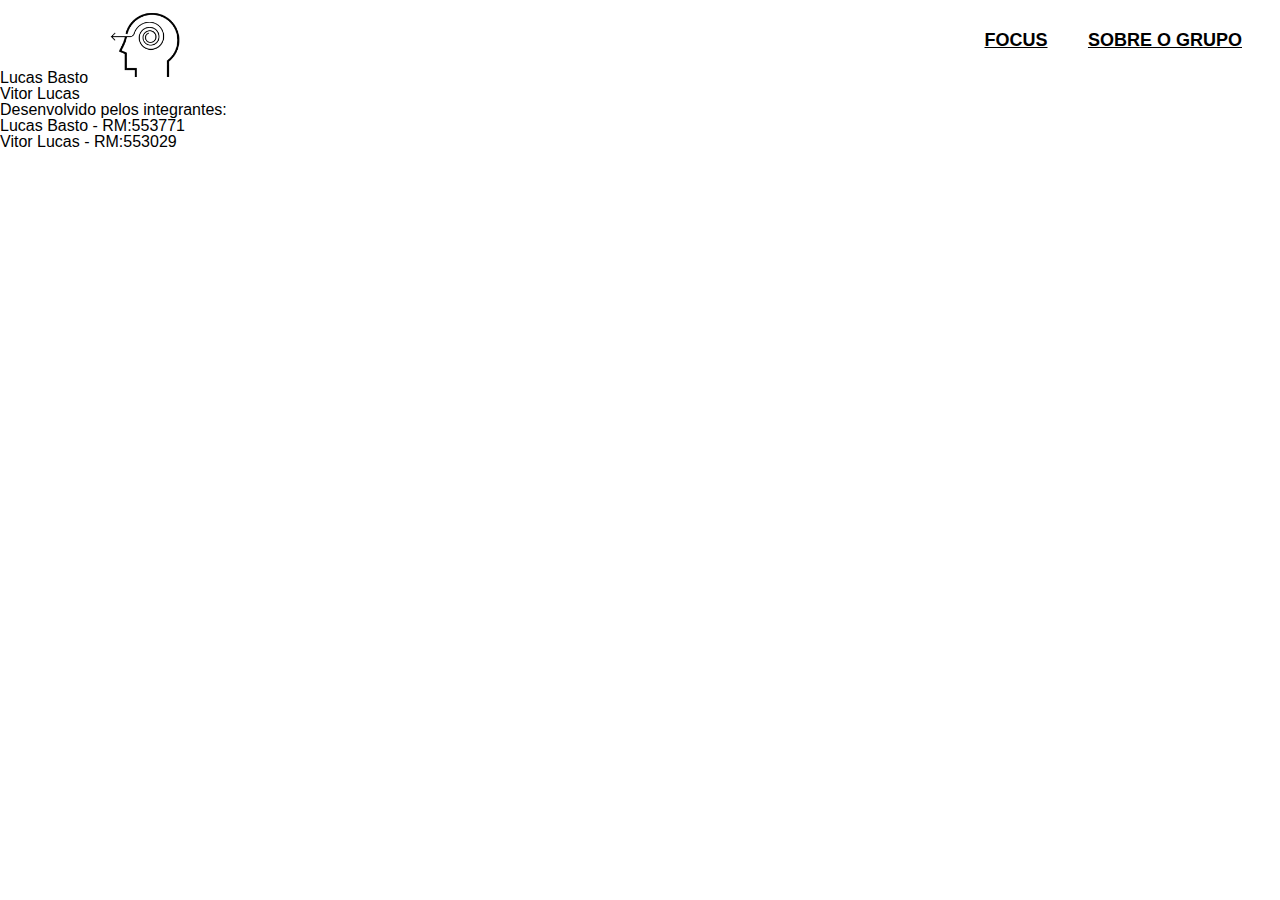
==== src/grupo.html @ b71f888f "desenvolvimento do pomodoro 80% concluído. Começo das outras sections" ====
<!DOCTYPE html>
<html lang="en">
<head>
    <meta charset="UTF-8">
    <meta name="viewport" content="width=device-width, initial-scale=1.0">
    <title>GlobalS - grupo</title>

    <link rel="stylesheet" href="https://fonts.googleapis.com/css2?family=Material+Symbols+Outlined:opsz,wght,FILL,GRAD@24,400,0,0" />
    <link rel="stylesheet" href="style.css">

</head>
<body>
    <header>
        <nav>
            <label class="logo">
                <a href="index.html">
                    <img src="icon/icon-site.png" alt="logo da FOCUS" class="logo-img">
                </a>
        </label>
            <ul>
                <li><a href="#focus_pomodoro" class="nav-iten">FOCUS</a></li>
                <li><a href="src/grupo.html" target="_blank" class="nav-iten">Sobre o grupo</a></li>
            </ul>
        </nav>
    </header>
    <main>
        <section>
            <div class="gp-list">
                <ul>
                    <li>Lucas Basto</li>
                    <li>Vitor Lucas</li>
                </ul>
            </div> <!--gp-list-->
            <div class="gp-list_img">

            </div>
        </section>
    </main>
    <footer> Desenvolvido pelos integrantes: <br>
                Lucas Basto - RM:553771<br>
                Vitor Lucas - RM:553029 
                </footer>
</body>
</html>
---- src/style.css ----
@import url(reset.css);
@import url(header.css);

:root{
    --transition-lead: all 0.3s ease-in-out;
    --border-radius: 14px;
}

body{
    font-family: Arial, Helvetica, sans-serif;
    /*display: flex;
    justify-content: center;
    align-items: center;*/
    height: 100%;
    box-sizing: border-box;
}

.hero{
    display: flex;
    justify-content: center;
    align-items: center;
    
}

div #bg-hero img{

    background-repeat: no-repeat;
    background-size: cover;
    background-position: center;

    
    width: 100%;
    height: 90%;

    position: absolute;
    transition: all 0.3s ease-in-out;
}
/* Pomodoro-div*/

#pomodoro{

    border-radius: 14px;
    position: relative;

    width: 100%;
    max-width: 350px;
    height: 485px;
    

    margin: 0 auto;
    padding: 25px 30px 25px 30px;
    top: 45vh;

    background: rgba(255, 255, 255, 0.29);
    box-shadow: 0 4px 30px rgba(0, 0, 0, 0.1);
    backdrop-filter: blur(6.5px);
    -webkit-backdrop-filter: blur(6.5px);
    border: 1px solid rgba(255, 255, 255, 0.64);
}

/*** Overlay-div ***/

#i-pomodoro-overlay{

    background: #fff;
    width: 100%;
    height: 100%;
    position: absolute;
    left: 0;
    top: 0;

    border-radius: 14px;
    z-index: 1;
    display: flex;
    align-items: center;
    justify-content: center;
    transition: all 0.3s ease-in-out;
}

body.page-loaded #i-pomodoro-overlay{
    opacity: 0;
    visibility: hidden;
}

#i-pomodoro-overlay img{
    width: 28px;
    height: 28px;
}

/*** Generic button + toggle button ***/

.btn-icon{
    border-radius: 14px;
    position: absolute;
    right: 0;
    width: 24px;
    display: flex;
    justify-content: center;
    padding-top: 10px;
    cursor: pointer;
    transition: all 0.3s ease-in-out;

}

#btn-iConfig{
    color: black;
    position: relative;
    top: -15px;
    right: 20px;
    height: 50px;
    font-size: 20px;
}

    /* Progress*/

#i-timer-progress{
    display: flex;
    justify-content: center;
    margin-bottom: 40px;
}
    .svg-icon-Circle{
        width: 250px;
        height: 250px;
    }
        .circle-background{
            stroke: white;
            stroke-width: 7;
            fill: none;
        }

        .circle-progress{
            stroke: red;
            stroke-width: 7;
            stroke-linecap: round;
            stroke-dasharray: 283;
            fill: none;
            transform-origin: 50% 50%;
            transform: rotate(-90deg);
        }

        #i-timer-time{
            fill: #5c5c5c;
        }

            #i-timer-pause,
            #i-timer-rest {
                opacity: 0;
                transition: var(--transition-lead);
                fill: #5c5c5c;
                
            }

body.settings-active #i-timer-settings {
    opacity: 1;
    visibility: visible;
}

body.settings-active #i-timer-sessions,
body.settings-active #i-timer-buttons {
    opacity: 0;
    visibility: hidden;
}

/* Timer-sessions-div*/

#i-timer-sessions{
    border-radius: 50px;
    background-color: #fff;
    display: flex;
    color: #5c5c5cb8;
    align-items: center;
    transition: var(--transition-lead);
}

    #i-timer-sessions p{
        padding: 15px;
        font-size: 12px;
}

    #timer-completed-label{
        width: 90%;
        text-align: center;
    }

    p#timer-completed-sessions{
        font-weight: bold;
        color: #222;
        font-size: 20px;
        }

/*Functions no CSS*/

#i-timer-functions{
    border: 1px solid red;
    position: relative;
    height: 90px;
}

    /*Configurações*/
    #i-timer-settings{
        opacity: 0;
        transition: var(--transition-lead);
        visibility: hidden;
       
        
    }

        #i-close-settings{
            top: -45px;
            height: 88px;
            background: #d85e3a;
            color: #f7ddd7;
        }

        #i-close-settings:hover{
            color: black;
        }

        #element-timer-form{
            border-radius: 20px;
            position: absolute;
            bottom: 10;
            left: 0;
            width: auto;
           
            background: #d85e3a;
            padding: 15px;
            z-index: 1;
        }

            .element-timer-line{
                display: flex;
            }
            .element-timer-line:last-child{
                margin-top: 20px;
            }

            .element-timer-line label{
                width: 50%;
                color: #5c5c5c;
                padding: 10px 0 10px 0;
            }

            .element-timer-line input{
                width: 20%;
                color: #5c5c5c;
                background: #fff;
                margin-left:  -2px;
                border-radius: 10px;
                border: 0 none;
                text-align: center;
            }

            #element-timer-form input::-webkit-inner-spin-button,
            #element-timer-form input::-webkit-outer-spin-button{
                -webkit-appearance: none;
            }

            #element-timer-form input[type=number] {
                -moz-appearance: textfield;
            }

    /*Play e Pausa - Buttons*/

    #i-timer-buttons{
        width: 100%;
        height: 100%;
        display: flex;
        align-items: center;
        justify-content: center;
        position: relative;
        transition: var(--transition-lead);
    }

    #i-timer-buttons button{
        background-color: red;
        position: absolute;
        border: 0px none;
        cursor: pointer;
        width: 60px;
        height: 60px;
        display: block;
        font-size: 30px;
        color: #fff;
        border-radius: 100px;

    }
    
    body.timer-runnig #start-btn{

        opacity: 0;
        visibility: hidden;
    }
    body.timer-paused #start-btn{

        opacity: 0;
        visibility: visible;
    }

    /*Timer inner text*/

    body.timer-paused:not(.rest-mode){

    }


    /* Section - About */

    .sectionPomodoro{
        background-color: #222;
        color: #fff;
        position: relative;
        font-size: 18px;
        width: 100%;
        height: 45%;
        z-index: 2;
    }

    .linksArtigos ul{
        list-style: none;
        font-style: none;
        display: flex;
        flex-direction: column;
        align-items: center;
        justify-content: start;
    }

    .abt-Pomodoro{
        display: flex;
        align-items: center;
        justify-content: center;
        position: relative;
        margin: 20px;
        padding: 10px;
        
    }


    .abt-Pomodoro__intro:nth-child(2){
        font-size: 1.2em;
        font-style: italic;
    }

    .abt-Pomodoro__intro span{
        position: relative;
        font-style: normal;
        top:5px;
        font-size: 0.70em
    }

    .abt-Pomodoro__text{
        position: relative;
        display: flex;
        text-align: center;
        justify-content: center;
        flex-direction: column;
        font-size: .95em;

        width: 100%;
        max-width: 85%;

        bottom: 10px;
        padding: 10px;
        gap: 4px;
        text-align: justify;
        left: 20px;
        line-break: auto;
    }
    .abt-txt:nth-child(1){
        position: relative;
        font-size: 18px;
        margin-bottom: 10px;
        text-align:start;
        
        
    }
    .abt-txt:nth-child(2){
        
        position: relative;
        font-size: 17px;
        font-weight: 300;
        text-wrap: wrap;
        margin-right: 10px;
        line-height: 25px;
    }
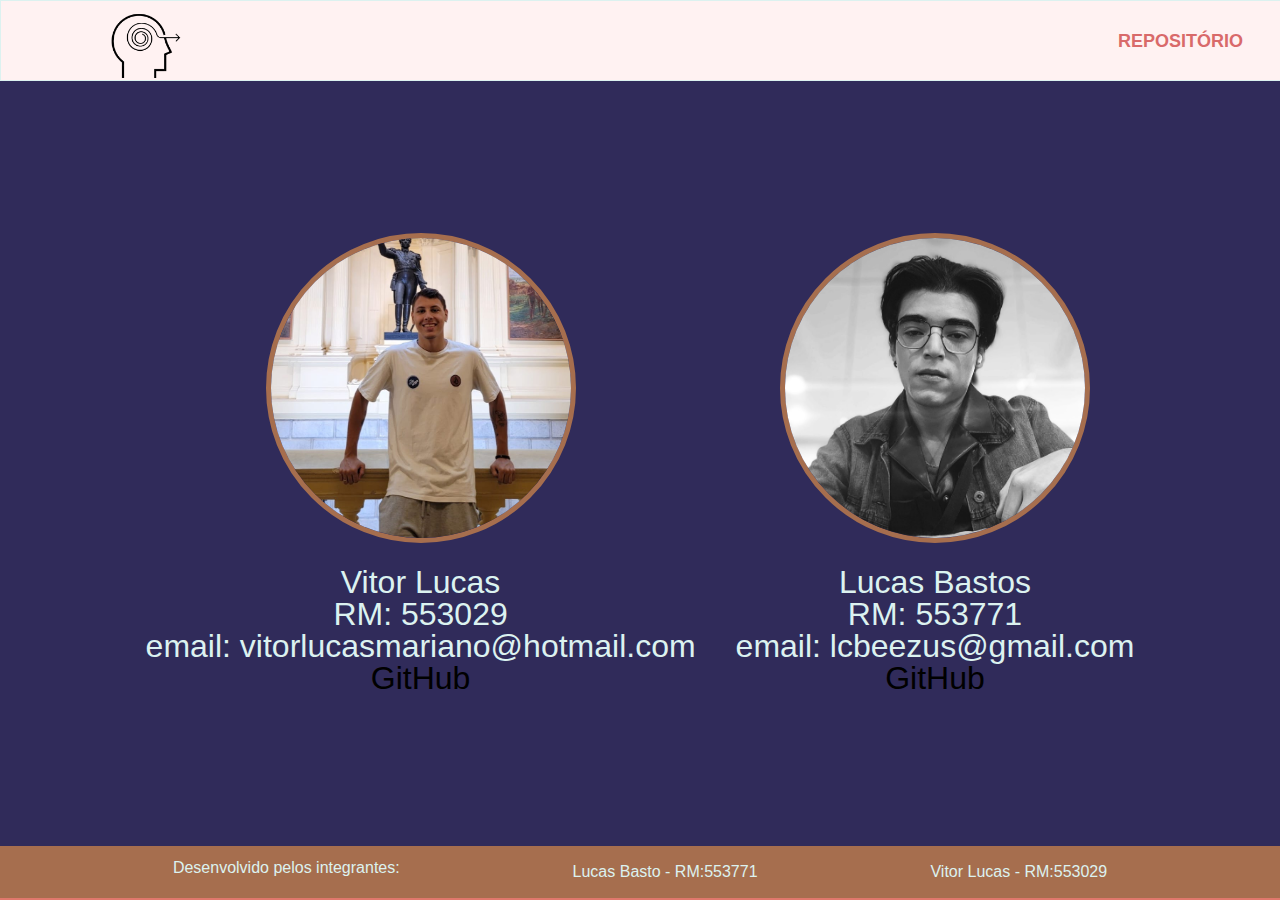
==== commit b30df498: "Finalização do projeto para GlobalS." ====
--- a/src/grupo.html
+++ b/src/grupo.html
@@ -13,32 +13,42 @@
     <header>
         <nav>
             <label class="logo">
-                <a href="index.html">
+                <a href="/index.html" target="_self">
                     <img src="icon/icon-site.png" alt="logo da FOCUS" class="logo-img">
                 </a>
         </label>
             <ul>
-                <li><a href="#focus_pomodoro" class="nav-iten">FOCUS</a></li>
-                <li><a href="src/grupo.html" target="_blank" class="nav-iten">Sobre o grupo</a></li>
+                <li><a href="https://github.com/luccabasto/Pomodoro.git" target="_blank" class="nav-iten">Repositório</a></li>
             </ul>
         </nav>
     </header>
     <main>
-        <section>
-            <div class="gp-list">
-                <ul>
-                    <li>Lucas Basto</li>
-                    <li>Vitor Lucas</li>
-                </ul>
-            </div> <!--gp-list-->
-            <div class="gp-list_img">
-
+        <section id="grupo-page">
+            <div class="profile">
+                <img src="img/Vitor.jpeg" alt="foto vitor">
+                <p>Vitor Lucas<br>
+                    RM: 553029<br>
+                    email: vitorlucasmariano@hotmail.com</p>
+                <p><a href="https://github.com/usuario1" target="_blank">GitHub</a></p>
             </div>
+        
+            <div class="profile">
+                <img src="img/lucca.jpeg" alt="foto Lucca">
+                <p>Lucas Bastos<br>
+                    RM: 553771<br>
+                    email: lcbeezus@gmail.com</p>
+                <p><a href="https://github.com/luccabasto" target="_blank">GitHub</a></p>
+            </div>
+        
         </section>
     </main>
-    <footer> Desenvolvido pelos integrantes: <br>
-                Lucas Basto - RM:553771<br>
-                Vitor Lucas - RM:553029 
-                </footer>
+    <footer>
+        
+        <div class="footer-info-gp">
+            <p class="footer-intro">Desenvolvido pelos integrantes:</p>
+            <p class="footer-names">Lucas Basto - RM:553771</p>
+            <p class="footer-names">Vitor Lucas - RM:553029 </p>
+        </div> <!--footer-info-->
+     </footer>
 </body>
 </html>--- a/src/style.css
+++ b/src/style.css
@@ -1,9 +1,16 @@
 @import url(reset.css);
 @import url(header.css);
+@import url(sectionPomodoro.css);
+@import url(pomodoro-function.css);
+@import url(grupo.css);
+@import url(footer.css);
+
 
 :root{
     --transition-lead: all 0.3s ease-in-out;
     --border-radius: 14px;
+
+    --bg-color: #E0786C;
 }
 
 body{
@@ -13,376 +20,10 @@
     align-items: center;*/
     height: 100%;
     box-sizing: border-box;
-}
-
-.hero{
-    display: flex;
-    justify-content: center;
-    align-items: center;
+    background-color: var(--bg-color);
+    color: #DCF2F0;
+    border-radius: 4px;
+    overflow-x: hidden;
     
 }
 
-div #bg-hero img{
-
-    background-repeat: no-repeat;
-    background-size: cover;
-    background-position: center;
-
-    
-    width: 100%;
-    height: 90%;
-
-    position: absolute;
-    transition: all 0.3s ease-in-out;
-}
-/* Pomodoro-div*/
-
-#pomodoro{
-
-    border-radius: 14px;
-    position: relative;
-
-    width: 100%;
-    max-width: 350px;
-    height: 485px;
-    
-
-    margin: 0 auto;
-    padding: 25px 30px 25px 30px;
-    top: 45vh;
-
-    background: rgba(255, 255, 255, 0.29);
-    box-shadow: 0 4px 30px rgba(0, 0, 0, 0.1);
-    backdrop-filter: blur(6.5px);
-    -webkit-backdrop-filter: blur(6.5px);
-    border: 1px solid rgba(255, 255, 255, 0.64);
-}
-
-/*** Overlay-div ***/
-
-#i-pomodoro-overlay{
-
-    background: #fff;
-    width: 100%;
-    height: 100%;
-    position: absolute;
-    left: 0;
-    top: 0;
-
-    border-radius: 14px;
-    z-index: 1;
-    display: flex;
-    align-items: center;
-    justify-content: center;
-    transition: all 0.3s ease-in-out;
-}
-
-body.page-loaded #i-pomodoro-overlay{
-    opacity: 0;
-    visibility: hidden;
-}
-
-#i-pomodoro-overlay img{
-    width: 28px;
-    height: 28px;
-}
-
-/*** Generic button + toggle button ***/
-
-.btn-icon{
-    border-radius: 14px;
-    position: absolute;
-    right: 0;
-    width: 24px;
-    display: flex;
-    justify-content: center;
-    padding-top: 10px;
-    cursor: pointer;
-    transition: all 0.3s ease-in-out;
-
-}
-
-#btn-iConfig{
-    color: black;
-    position: relative;
-    top: -15px;
-    right: 20px;
-    height: 50px;
-    font-size: 20px;
-}
-
-    /* Progress*/
-
-#i-timer-progress{
-    display: flex;
-    justify-content: center;
-    margin-bottom: 40px;
-}
-    .svg-icon-Circle{
-        width: 250px;
-        height: 250px;
-    }
-        .circle-background{
-            stroke: white;
-            stroke-width: 7;
-            fill: none;
-        }
-
-        .circle-progress{
-            stroke: red;
-            stroke-width: 7;
-            stroke-linecap: round;
-            stroke-dasharray: 283;
-            fill: none;
-            transform-origin: 50% 50%;
-            transform: rotate(-90deg);
-        }
-
-        #i-timer-time{
-            fill: #5c5c5c;
-        }
-
-            #i-timer-pause,
-            #i-timer-rest {
-                opacity: 0;
-                transition: var(--transition-lead);
-                fill: #5c5c5c;
-                
-            }
-
-body.settings-active #i-timer-settings {
-    opacity: 1;
-    visibility: visible;
-}
-
-body.settings-active #i-timer-sessions,
-body.settings-active #i-timer-buttons {
-    opacity: 0;
-    visibility: hidden;
-}
-
-/* Timer-sessions-div*/
-
-#i-timer-sessions{
-    border-radius: 50px;
-    background-color: #fff;
-    display: flex;
-    color: #5c5c5cb8;
-    align-items: center;
-    transition: var(--transition-lead);
-}
-
-    #i-timer-sessions p{
-        padding: 15px;
-        font-size: 12px;
-}
-
-    #timer-completed-label{
-        width: 90%;
-        text-align: center;
-    }
-
-    p#timer-completed-sessions{
-        font-weight: bold;
-        color: #222;
-        font-size: 20px;
-        }
-
-/*Functions no CSS*/
-
-#i-timer-functions{
-    border: 1px solid red;
-    position: relative;
-    height: 90px;
-}
-
-    /*Configurações*/
-    #i-timer-settings{
-        opacity: 0;
-        transition: var(--transition-lead);
-        visibility: hidden;
-       
-        
-    }
-
-        #i-close-settings{
-            top: -45px;
-            height: 88px;
-            background: #d85e3a;
-            color: #f7ddd7;
-        }
-
-        #i-close-settings:hover{
-            color: black;
-        }
-
-        #element-timer-form{
-            border-radius: 20px;
-            position: absolute;
-            bottom: 10;
-            left: 0;
-            width: auto;
-           
-            background: #d85e3a;
-            padding: 15px;
-            z-index: 1;
-        }
-
-            .element-timer-line{
-                display: flex;
-            }
-            .element-timer-line:last-child{
-                margin-top: 20px;
-            }
-
-            .element-timer-line label{
-                width: 50%;
-                color: #5c5c5c;
-                padding: 10px 0 10px 0;
-            }
-
-            .element-timer-line input{
-                width: 20%;
-                color: #5c5c5c;
-                background: #fff;
-                margin-left:  -2px;
-                border-radius: 10px;
-                border: 0 none;
-                text-align: center;
-            }
-
-            #element-timer-form input::-webkit-inner-spin-button,
-            #element-timer-form input::-webkit-outer-spin-button{
-                -webkit-appearance: none;
-            }
-
-            #element-timer-form input[type=number] {
-                -moz-appearance: textfield;
-            }
-
-    /*Play e Pausa - Buttons*/
-
-    #i-timer-buttons{
-        width: 100%;
-        height: 100%;
-        display: flex;
-        align-items: center;
-        justify-content: center;
-        position: relative;
-        transition: var(--transition-lead);
-    }
-
-    #i-timer-buttons button{
-        background-color: red;
-        position: absolute;
-        border: 0px none;
-        cursor: pointer;
-        width: 60px;
-        height: 60px;
-        display: block;
-        font-size: 30px;
-        color: #fff;
-        border-radius: 100px;
-
-    }
-    
-    body.timer-runnig #start-btn{
-
-        opacity: 0;
-        visibility: hidden;
-    }
-    body.timer-paused #start-btn{
-
-        opacity: 0;
-        visibility: visible;
-    }
-
-    /*Timer inner text*/
-
-    body.timer-paused:not(.rest-mode){
-
-    }
-
-
-    /* Section - About */
-
-    .sectionPomodoro{
-        background-color: #222;
-        color: #fff;
-        position: relative;
-        font-size: 18px;
-        width: 100%;
-        height: 45%;
-        z-index: 2;
-    }
-
-    .linksArtigos ul{
-        list-style: none;
-        font-style: none;
-        display: flex;
-        flex-direction: column;
-        align-items: center;
-        justify-content: start;
-    }
-
-    .abt-Pomodoro{
-        display: flex;
-        align-items: center;
-        justify-content: center;
-        position: relative;
-        margin: 20px;
-        padding: 10px;
-        
-    }
-
-
-    .abt-Pomodoro__intro:nth-child(2){
-        font-size: 1.2em;
-        font-style: italic;
-    }
-
-    .abt-Pomodoro__intro span{
-        position: relative;
-        font-style: normal;
-        top:5px;
-        font-size: 0.70em
-    }
-
-    .abt-Pomodoro__text{
-        position: relative;
-        display: flex;
-        text-align: center;
-        justify-content: center;
-        flex-direction: column;
-        font-size: .95em;
-
-        width: 100%;
-        max-width: 85%;
-
-        bottom: 10px;
-        padding: 10px;
-        gap: 4px;
-        text-align: justify;
-        left: 20px;
-        line-break: auto;
-    }
-    .abt-txt:nth-child(1){
-        position: relative;
-        font-size: 18px;
-        margin-bottom: 10px;
-        text-align:start;
-        
-        
-    }
-    .abt-txt:nth-child(2){
-        
-        position: relative;
-        font-size: 17px;
-        font-weight: 300;
-        text-wrap: wrap;
-        margin-right: 10px;
-        line-height: 25px;
-    }
-
-    
-
